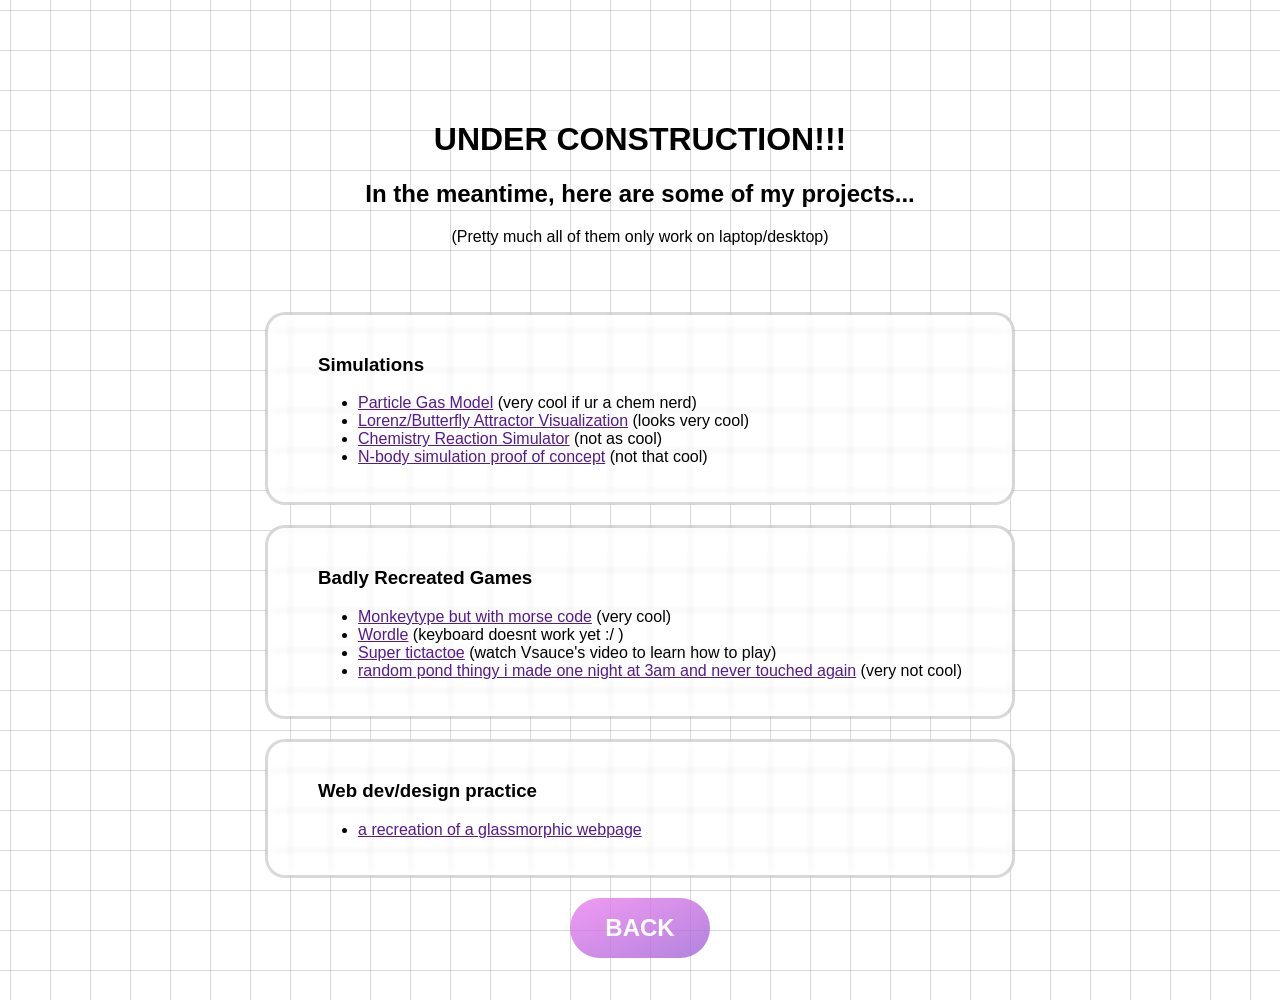
==== projects.html @ 022a8444 "Website v2 initial commit" ====
<!DOCTYPE html>
<html lang="en">
  <head>
    <meta charset="UTF-8" />
    <meta name="viewport" content="width=device-width, initial-scale=1.0" />
    <title>Projects</title>
    <link rel="stylesheet" href="styles.css" />
    <link rel="stylesheet" href="projects.css" />
  </head>
  <body>
    <main>
      <div id="title-group">
        <h1>UNDER CONSTRUCTION!!!</h1>
        <h2>In the meantime, here are some of my projects...</h2>
        <p>(Pretty much all of them only work on laptop/desktop)</p>
      </div>

      <div id="projects-container">
        <div class="project-section frosted-glass">
          <h3>Simulations</h3>
          <ul>
            <li>
              <a href="">Particle Gas Model</a> (very cool if ur a chem nerd)
            </li>
            <li>
              <a href="">Lorenz/Butterfly Attractor Visualization</a> (looks
              very cool)
            </li>
            <li><a href="">Chemistry Reaction Simulator</a> (not as cool)</li>
            <li>
              <a href="">N-body simulation proof of concept</a> (not that cool)
            </li>
          </ul>
        </div>

        <div class="project-section frosted-glass">
          <h3>Badly Recreated Games</h3>
          <ul>
            <li><a href="">Monkeytype but with morse code</a> (very cool)</li>
            <li><a href="">Wordle</a> (keyboard doesnt work yet :/ )</li>
            <li>
              <a href="">Super tictactoe</a> (watch Vsauce's video to learn how
              to play)
            </li>
            <li>
              <a href=""
                >random pond thingy i made one night at 3am and never touched
                again</a
              >
              (very not cool)
            </li>
          </ul>
        </div>

        <div class="project-section frosted-glass">
          <h3>Web dev/design practice</h3>
          <ul>
            <li><a href="">a recreation of a glassmorphic webpage</a></li>
          </ul>
        </div>

        <a id="back-button" href="./index.html" class="button"> BACK </a>
      </div>
    </main>
  </body>
</html>
---- styles.css ----
body {
  margin: 0;
  width: 100dvw;
  overflow: hidden;

  font-family: Arial, Helvetica, sans-serif;

  background-color: white;
  /* rgb(255, 241, 244) */
  background-size: 40px 40px;
  background-image:
    linear-gradient(to right, rgba(128, 128, 128, 0.3) 1px, transparent 1px),
    linear-gradient(to bottom, rgba(128, 128, 128, 0.3) 1px, transparent 1px);
  background-position: 10px 10px;
}

main {
  height: 100dvh;
  margin: 0 100px;
}

.button {
  width: fit-content;
  height: 80px;
  padding: 0 50px;
  align-content: center;

  display: block;

  background: linear-gradient(to top left, rgb(160, 101, 215), violet);
  text-decoration: none;
  color: white;
  border-radius: 100px;
  overflow: hidden;
}

.frosted-glass {
  border: 3px solid rgba(0, 0, 0, 0.15);

  background-color: rgba(255, 255, 255, 0.2);
  backdrop-filter: blur(2px);
  box-shadow: 0 0 30px 0px white inset;
}

mark {
  background-color: transparent;
  color: rgb(160, 101, 215);
}
---- projects.css ----
main {
  padding-top: 100px;

  display: flex;
  flex-direction: column;
  justify-content: start;
  align-items: center;
  gap: 50px;
}

#title-group {
  text-align: center;
}

#projects-container {
  /* background-color: green; */

  display: flex;
  flex-direction: column;
  align-items: stretch;
  justify-content: start;
  gap: 20px;
}

.project-section {
  /* background-color: red; */

  padding: 20px 50px;
  border-radius: 20px;
}

#back-button {
  opacity: 0.8;
  height: 60px;
  padding: 0 35px;

  align-self: center;

  font-weight: bold;
  font-size: 1.5rem;
}
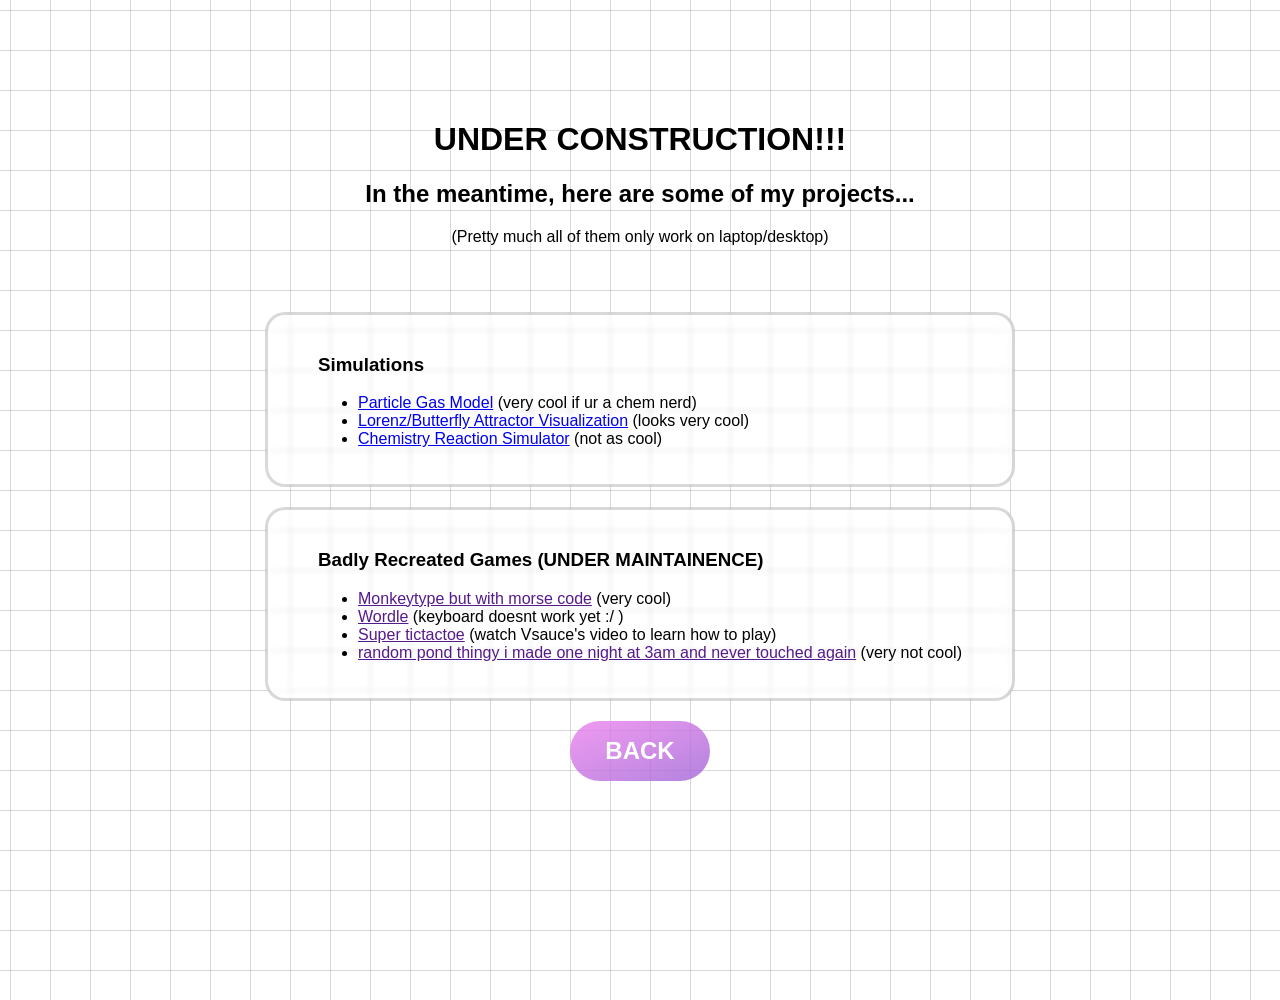
==== commit 360cbaa1: "Add projects and update resume" ====
--- a/projects.html
+++ b/projects.html
@@ -20,21 +20,18 @@
           <h3>Simulations</h3>
           <ul>
             <li>
-              <a href="">Particle Gas Model</a> (very cool if ur a chem nerd)
+              <a href="./projects/gas-collision-simulator/">Particle Gas Model</a> (very cool if ur a chem nerd)
             </li>
             <li>
-              <a href="">Lorenz/Butterfly Attractor Visualization</a> (looks
+              <a href="./projects/lorenz-attractor/">Lorenz/Butterfly Attractor Visualization</a> (looks
               very cool)
             </li>
-            <li><a href="">Chemistry Reaction Simulator</a> (not as cool)</li>
-            <li>
-              <a href="">N-body simulation proof of concept</a> (not that cool)
-            </li>
+            <li><a href="./projects/kinetics-simulator/">Chemistry Reaction Simulator</a> (not as cool)</li>
           </ul>
         </div>
 
         <div class="project-section frosted-glass">
-          <h3>Badly Recreated Games</h3>
+          <h3>Badly Recreated Games (UNDER MAINTAINENCE)</h3>
           <ul>
             <li><a href="">Monkeytype but with morse code</a> (very cool)</li>
             <li><a href="">Wordle</a> (keyboard doesnt work yet :/ )</li>
@@ -52,13 +49,13 @@
           </ul>
         </div>
 
-        <div class="project-section frosted-glass">
+        <!-- <div class="project-section frosted-glass">
           <h3>Web dev/design practice</h3>
           <ul>
             <li><a href="">a recreation of a glassmorphic webpage</a></li>
           </ul>
         </div>
-
+ -->
         <a id="back-button" href="./index.html" class="button"> BACK </a>
       </div>
     </main>
